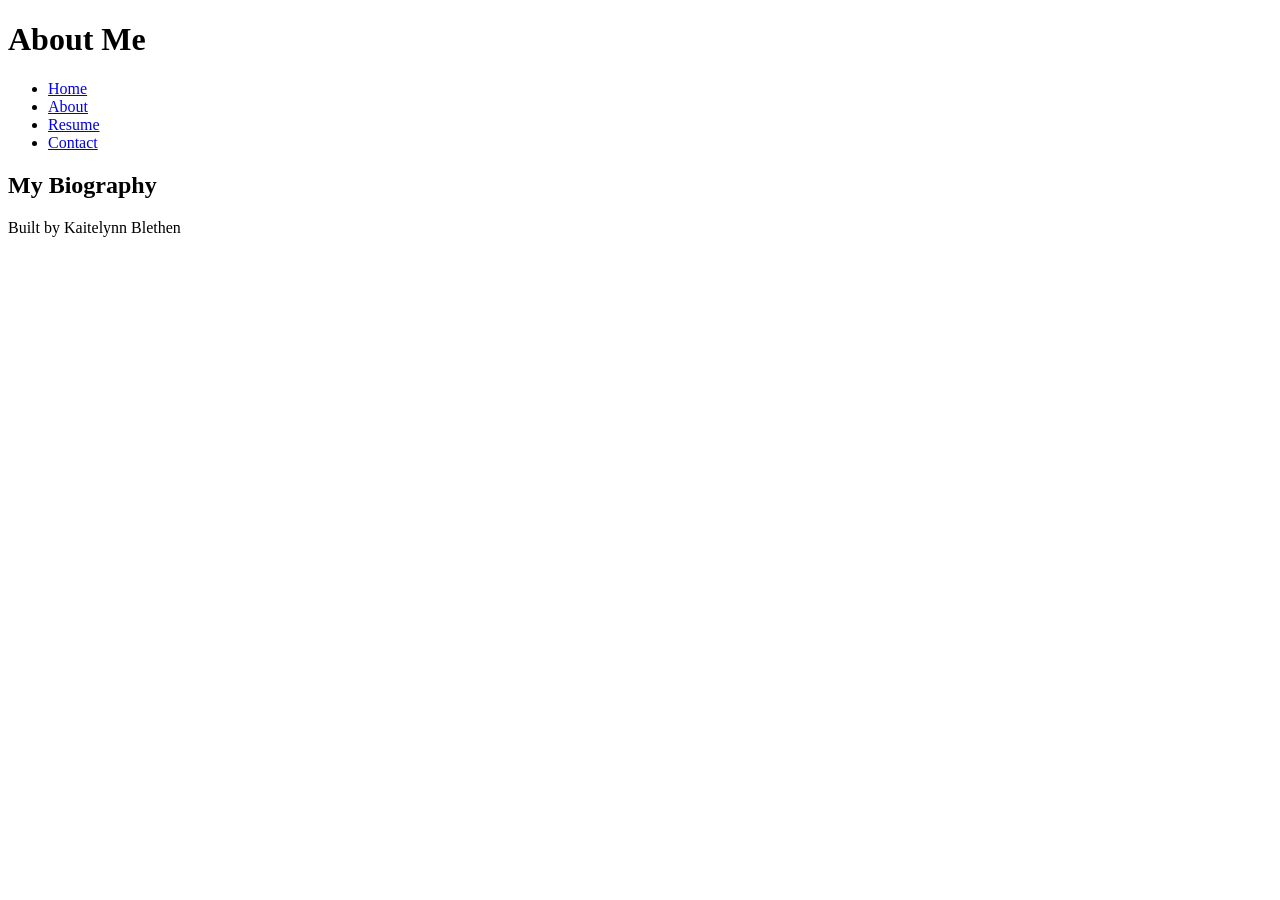
==== about.html @ c65c9bca "HTML Basics All Content Necessary For Code-Along" ====
<!DOCTYPE html>
<html lang="en">
<head>
    <meta charset="UTF-8">
    <meta name="viewport" content="width=device-width, initial-scale=1.0">
    <title>About Me</title>
</head>
<body>
    <header>
        <h1>About Me</h1>
    </header>
     <nav>
        <ul>
            <li><a href="index.html">Home</a></li>
            <li><a href="about.html">About</a></li>
            <li><a href="resume.html">Resume</a></li>
            <li><a href="contact.html">Contact</a></li>
        </ul>
    </nav>
    <main>
        <section>
            <h2>My Biography</h2>
        </section>
    </main>
    <footer>
        <p>Built by Kaitelynn Blethen</p>
    </footer>
</body>
</html>
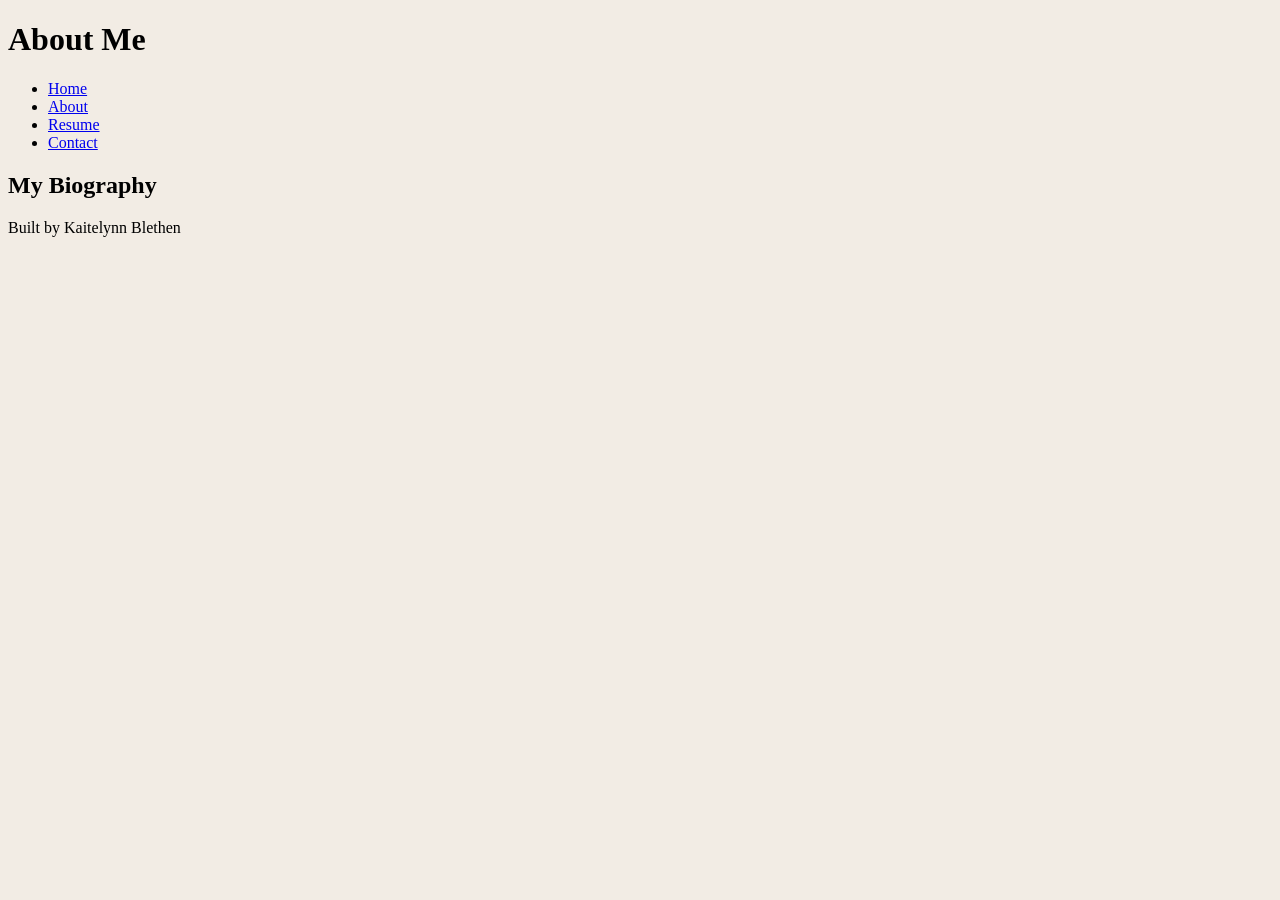
==== commit 62c8e080: "Established README File + corrected CSS link" ====
--- a/about.html
+++ b/about.html
@@ -3,6 +3,7 @@
 <head>
     <meta charset="UTF-8">
     <meta name="viewport" content="width=device-width, initial-scale=1.0">
+    <link rel="stylesheet" href="styles.css">
     <title>About Me</title>
 </head>
 <body>
--- a/styles.css
+++ b/styles.css
@@ -0,0 +1,14 @@
+/* CSS by Kaitelynn Blethen */
+
+/*Color Palette
+primary-color: #8FBFB2;
+secondary-color: #B6BF6F;
+accent-color: #D9C8B4;
+background-color: #F2ECE4;
+text-color: #A67A53;
+*/
+
+/* GLOBAL (base) MOBILE FIRST */
+body {
+    background-color: #F2ECE4;
+}
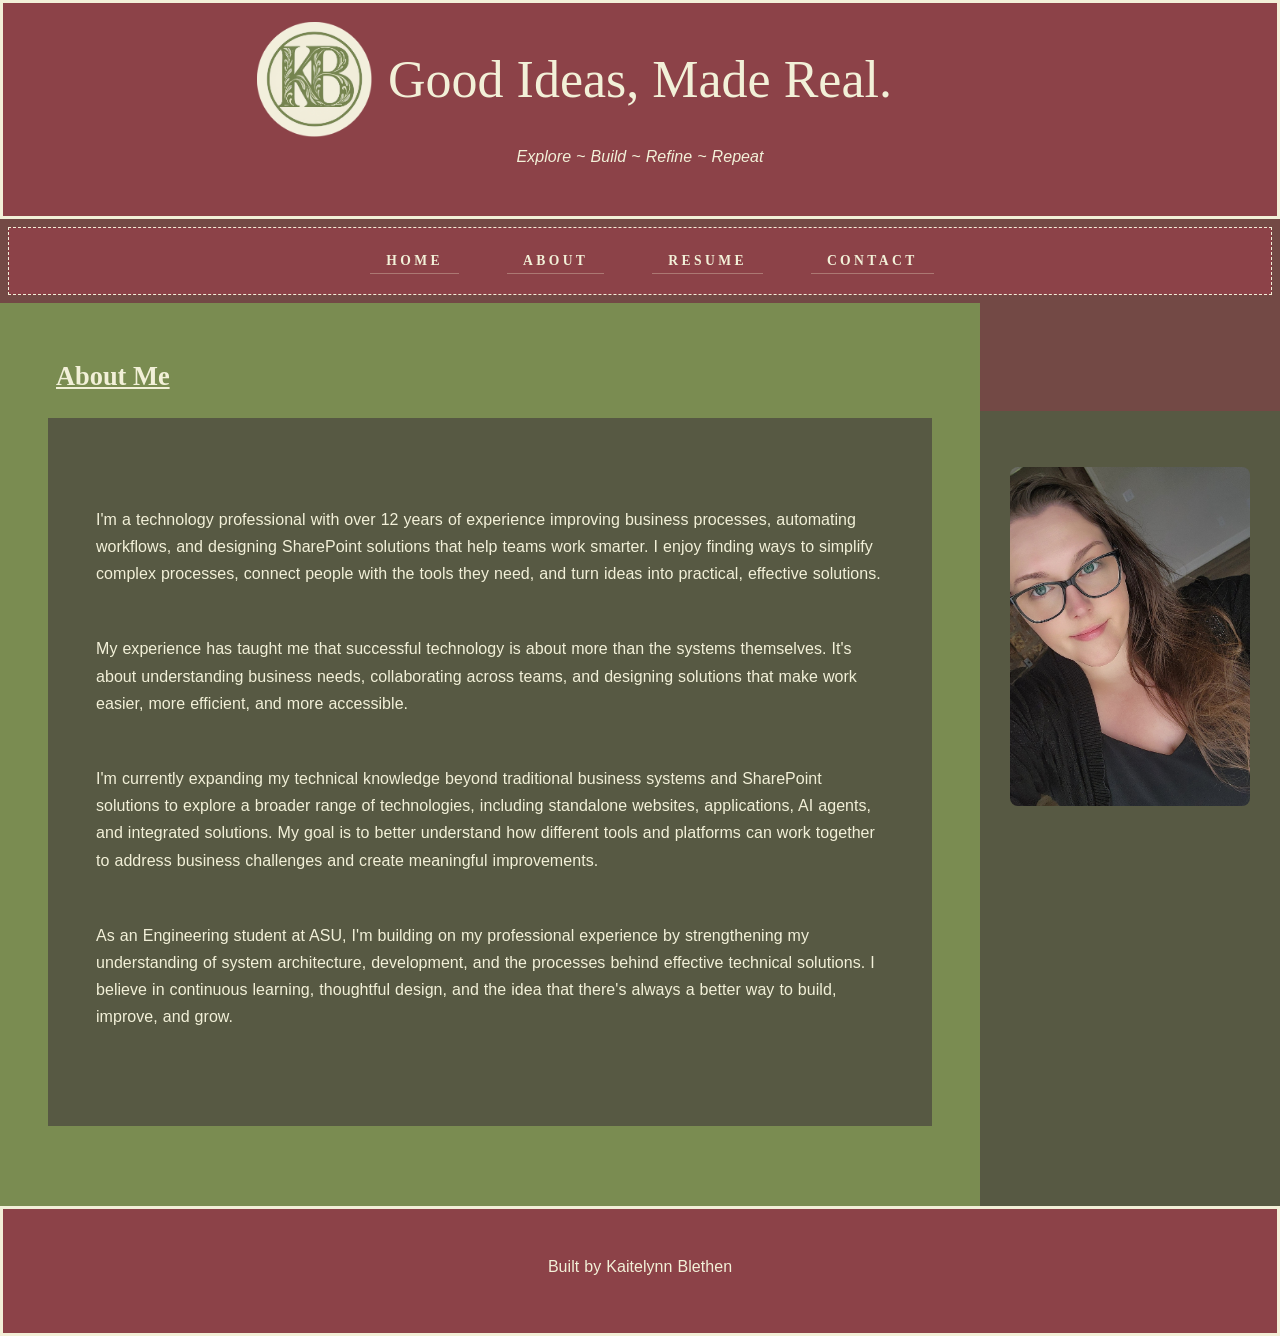
==== commit d888fdcb: "Content Updates & CSS Alignment Added content to Home/About & CSS to accommodate content." ====
--- a/about.html
+++ b/about.html
@@ -7,8 +7,12 @@
     <title>About Me</title>
 </head>
 <body>
-    <header>
-        <h1>About Me</h1>
+    <header class="main-heading">
+        <h1>
+            <img src="images/KB_Seal_Olive.png" alt="'KB' initial seal, in olive color." class="header-logo">
+            <span>Good Ideas, Made Real.</span>
+        </h1>
+        <p>Explore  ~  Build  ~  Refine  ~  Repeat</p>
     </header>
      <nav>
         <ul>
@@ -19,10 +23,17 @@
         </ul>
     </nav>
     <main>
+        <h2><strong>About Me</strong></h2>
         <section>
-            <h2>My Biography</h2>
+            <p>I'm a technology professional with over 12 years of experience improving business processes, automating workflows, and designing SharePoint solutions that help teams work smarter. I enjoy finding ways to simplify complex processes, connect people with the tools they need, and turn ideas into practical, effective solutions.</p>
+            <p>My experience has taught me that successful technology is about more than the systems themselves. It's about understanding business needs, collaborating across teams, and designing solutions that make work easier, more efficient, and more accessible.</p>
+            <p>I'm currently expanding my technical knowledge beyond traditional business systems and SharePoint solutions to explore a broader range of technologies, including standalone websites, applications, AI agents, and integrated solutions. My goal is to better understand how different tools and platforms can work together to address business challenges and create meaningful improvements.</p>
+            <p>As an Engineering student at ASU, I'm building on my professional experience by strengthening my understanding of system architecture, development, and the processes behind effective technical solutions. I believe in continuous learning, thoughtful design, and the idea that there's always a better way to build, improve, and grow.</p>
         </section>
     </main>
+    <aside>
+        <img src="images/Kaits_Portrait.jpg" alt="Picture of Kaitelynn Blethen, wearing glasses." class="about-portrait">
+    </aside>
     <footer>
         <p>Built by Kaitelynn Blethen</p>
     </footer>
--- a/styles.css
+++ b/styles.css
@@ -1,14 +1,384 @@
 /* CSS by Kaitelynn Blethen */
 
-/*Color Palette
-primary-color: #8FBFB2;
-secondary-color: #B6BF6F;
-accent-color: #D9C8B4;
-background-color: #F2ECE4;
-text-color: #A67A53;
+/* ==== COLOR PALETTE ====
+
+    Deep Nova: #3B4B60;
+    Dark Burgundy: #8C4248
+    Military Green: #7A8C51
+    Deep Olive: #575943
+    Light Cream: #F2F0D8
+    Light Burgundy: #734945;
+
 */
 
-/* GLOBAL (base) MOBILE FIRST */
+/* ==== GLOBAL STYLES (MOBILE FIRST) ==== */
+
+
+* {
+    margin: 0;
+    padding: 0;
+    box-sizing: border-box;
+}
+
 body {
-    background-color: #F2ECE4;
+    display: grid;
+    grid-template-columns: 1fr;
+    grid-template-rows: max-content auto 1fr auto;
+    min-height: 100vh;
+    font-family: 'Inter', sans-serif;
+    
+    /* Ensures slender, decorative fonts render sharply across various browsers */
+    -webkit-font-smoothing: antialiased; /* For Chrome, Safari, and other WebKit-based browsers */
+    -moz-osx-font-smoothing: grayscale; /* For Firefox on Mac */
+    
+    background-color: #734945;
+    color:#F2F0D8
+}
+
+
+/* ==== LAYOUT ==== */
+
+header, nav, main, footer {
+    grid-column: 1 / -1;
+}
+
+header, footer {
+    text-align: center;
+    border:3px solid #F2F0D8;
+    width: 100%;
+    background-color: #8C4248;
+}
+
+header {
+    padding: 30px 0;
+    display: flex;
+    flex-direction: column;
+    align-items: center;
+    justify-content: center;
+}
+
+footer {
+    padding: 20px 0;
+}
+
+
+/* ==== Typography ==== */
+
+h1 {
+    font-size: 3.25rem;
+    padding: .25rem 1rem;
+    display: grid;
+    grid-template-columns: 1fr auto 1fr;
+    align-items: center;
+    width: 100%;
+    text-align: center;
+}
+
+h1 .header-logo {
+    grid-column: 1;
+    grid-row: 1;
+    justify-self: end;
+    margin-right: 1rem;
+}
+
+h1 span {
+    text-align: center;
+}
+
+h2 {
+    font-size: 1.65rem;
+    text-decoration: underline;
+    padding: .5rem;
+    margin-bottom: 1rem;
+}
+
+h3 {
+    font-size: 1.25rem;
+    font-style: italic;
+    text-decoration: underline;
+    padding: .5rem;
+    margin-bottom: .75rem;
+}
+
+h1, h2, h3 {
+    font-family: 'Cinzel Decorative', serif;
+    color: #F2F0D8;
+    font-weight: 400;
+    line-height: 1.3;
+}
+
+header p {
+    font-style: italic;
+    line-height: 1.5;
+    letter-spacing: 0.05px;
+    word-spacing: 0.5px;
+    padding: .25rem 1rem 1rem;
+    margin-top: 0;
+    margin-bottom: 1rem;
+    color: #F2F0D8;
+    width: 100%;
+    text-align: center;
+}
+
+p {
+    letter-spacing: 0.05px;
+    word-spacing: 0.5px;
+    padding: 1rem;
+    margin-top: 0.5rem;
+    font-size: 1rem;
+    margin-bottom: 1rem;
+}
+
+p, ul {
+    line-height: 1.7;
+    color: #F2F0D8;
+}
+
+aside p {
+    line-height: 1.5;
+    letter-spacing: 0.05px;
+    word-spacing: 0.5px;
+    padding: 1rem;
+    margin-top: 0.5rem;
+    margin-bottom: 1rem;
+    color: #F2F0D8;
+}
+
+
+/* ==== Navigation ==== */
+
+nav {
+    display: flex;
+    justify-content: space-around;
+    background-color: #8C4248;
+    border: 1px dashed #F2F0D8;
+    margin: 0.5rem;
+    padding: 1rem;
+}
+
+nav ul {
+    display: flex;
+    flex-direction: column;
+    gap: 2.5rem;
+    list-style: none;
+    align-items: center;
+    padding-left: 1.5rem;
+}
+
+nav a {
+    display: block;
+    text-decoration: none;
+    font-size: .85rem;
+    font-weight: 800;
+    text-transform: uppercase;
+    letter-spacing: 0.25em;
+    color: #F2F0D8;
+    padding: .075rem 1rem;
+    margin: .25rem;
+    border-bottom: 1px solid rgba(219, 200, 180, 0.4);
+}
+
+nav a:hover {
+    background-color: rgba(219, 200, 180, 0.4);
+}
+
+
+/* ==== Main Content ==== */
+
+.main-heading {
+    display: flex;
+    align-items: center;
+    justify-content: center;
+    width: 100%;
+    padding: 15px 0;
+}
+
+main {
+    padding: 3rem;
+    background-color: #7A8C51;
+}
+
+main ul {
+    margin-bottom: 1rem;
+    padding-left: 1.5rem;
+    display: flex;
+    flex-direction: column;
+    gap: 0.5rem;
+}
+
+main li {
+    margin-bottom: 0.5rem;
+}
+
+img {
+    width: 100%;
+    aspect-ratio: 16 / 9;
+    object-fit: cover;
+    border-radius: 8px;
+}
+
+
+/* ==== Content Sections ==== */
+
+section {
+    padding: 4rem 2rem;
+    max-width: none;
+    margin-bottom: 2rem;
+    background-color: #575943;
+}
+
+.card-row {
+    display: flex;
+    flex-wrap: wrap;
+    gap: 1rem;
+    background-color: #575943;
+    padding: 1rem;
+}
+
+.card-row > section {
+    flex: 1 1 300px;
+    width: 30%;
+    padding: 1rem;
+}
+
+aside {
+    display: flex;
+    flex-direction: column;
+    background-color: #575943;
+    padding: 1rem;
+}
+
+
+/* ==== Links ==== */
+
+a {
+    display: block;
+    background-color:#8C4248;
+    font-family: 'Pinyon Script', cursive;
+    font-size: 1.8rem;
+    color: #D9C8B4;
+    text-decoration: none;
+    border-bottom: 1px dashed #D9C8B4;
+    transition: all 0.3s ease-in-out;
+    padding: 1rem 2rem;
+    text-align: center;
+}
+
+a:hover {
+    color: #8C4248;
+    border-bottom: 1px solid #8C4248;
+    background-color: rgba(217, 200, 180, 0.2);
+}
+
+
+/* ==== Images ==== */
+
+.header-logo {
+    width: auto !important;
+    aspect-ratio: 1 / 1 !important;
+    object-fit: contain !important;
+    border-radius: 0 !important;
+    height: 115px;
+    display: block;
+    flex-shrink: 0;
+}
+
+/* ==== HOME PAGE ABOUT CARD ==== */
+
+.about-card {
+    background-color: #575943;
+    border: 1px solid #F2F0D8;
+    border-radius: 8px;
+    padding: 1.5rem;
+    margin-bottom: 1.5rem;
+    text-align: center;
+}
+
+.about-card h2 {
+    font-size: 1.4rem;
+    margin-bottom: 0.75rem;
+}
+
+.about-card p {
+    padding: 0;
+    margin: 0 0 1.25rem;
+    line-height: 1.7;
+    text-align: left;
+}
+
+.about-card .about-button {
+    display: inline-block;
+    width: auto;
+    background-color: #8C4248;
+    color: #F2F0D8;
+    font-family: 'Inter', sans-serif;
+    font-size: 0.9rem;
+    font-weight: 600;
+    text-transform: uppercase;
+    letter-spacing: 0.08em;
+    padding: 0.75rem 1.25rem;
+    margin: 0;
+    border: 1px solid #F2F0D8;
+    border-radius: 4px;
+    text-align: center;
+    text-decoration: none;
+    transition: background-color 0.2s ease;
+}
+
+.about-card .about-button:hover {
+    background-color: #734945;
+    color: #F2F0D8;
+}
+
+/* ==== ASIDE PORTRAIT ==== */
+
+.about-portrait {
+    display: block;
+    width: 100%;
+    max-width: 240px;
+    height: auto;
+    aspect-ratio: auto;
+    object-fit: contain;
+    object-position: center;
+    border-radius: 8px;
+    margin: 2.5rem auto 1.5rem;
+}
+
+/* ==== RESPONSIVE STYLES ==== */
+
+@media screen and (min-width: 600px) {
+    nav ul {
+        flex-direction: row;
+        justify-content: space-evenly;
+    }
+}
+
+@media screen and (min-width: 800px) {  
+    body {
+        grid-template-columns: 1fr 300px;
+    }
+    main {
+        grid-column: 1;
+    }
+    aside {
+        grid-column: 2;
+        margin-top: 6.75rem;
+    }
+}
+
+@media screen and (max-width: 599px) {
+    h1 {
+        display: flex;
+        flex-direction: column;
+        gap: 1.25rem;
+    }
+
+    h1 .header-logo {
+        margin-right: 0;
+        justify-self: auto;
+    }
+
+    h1 span {
+        text-align: center;
+    }
 }
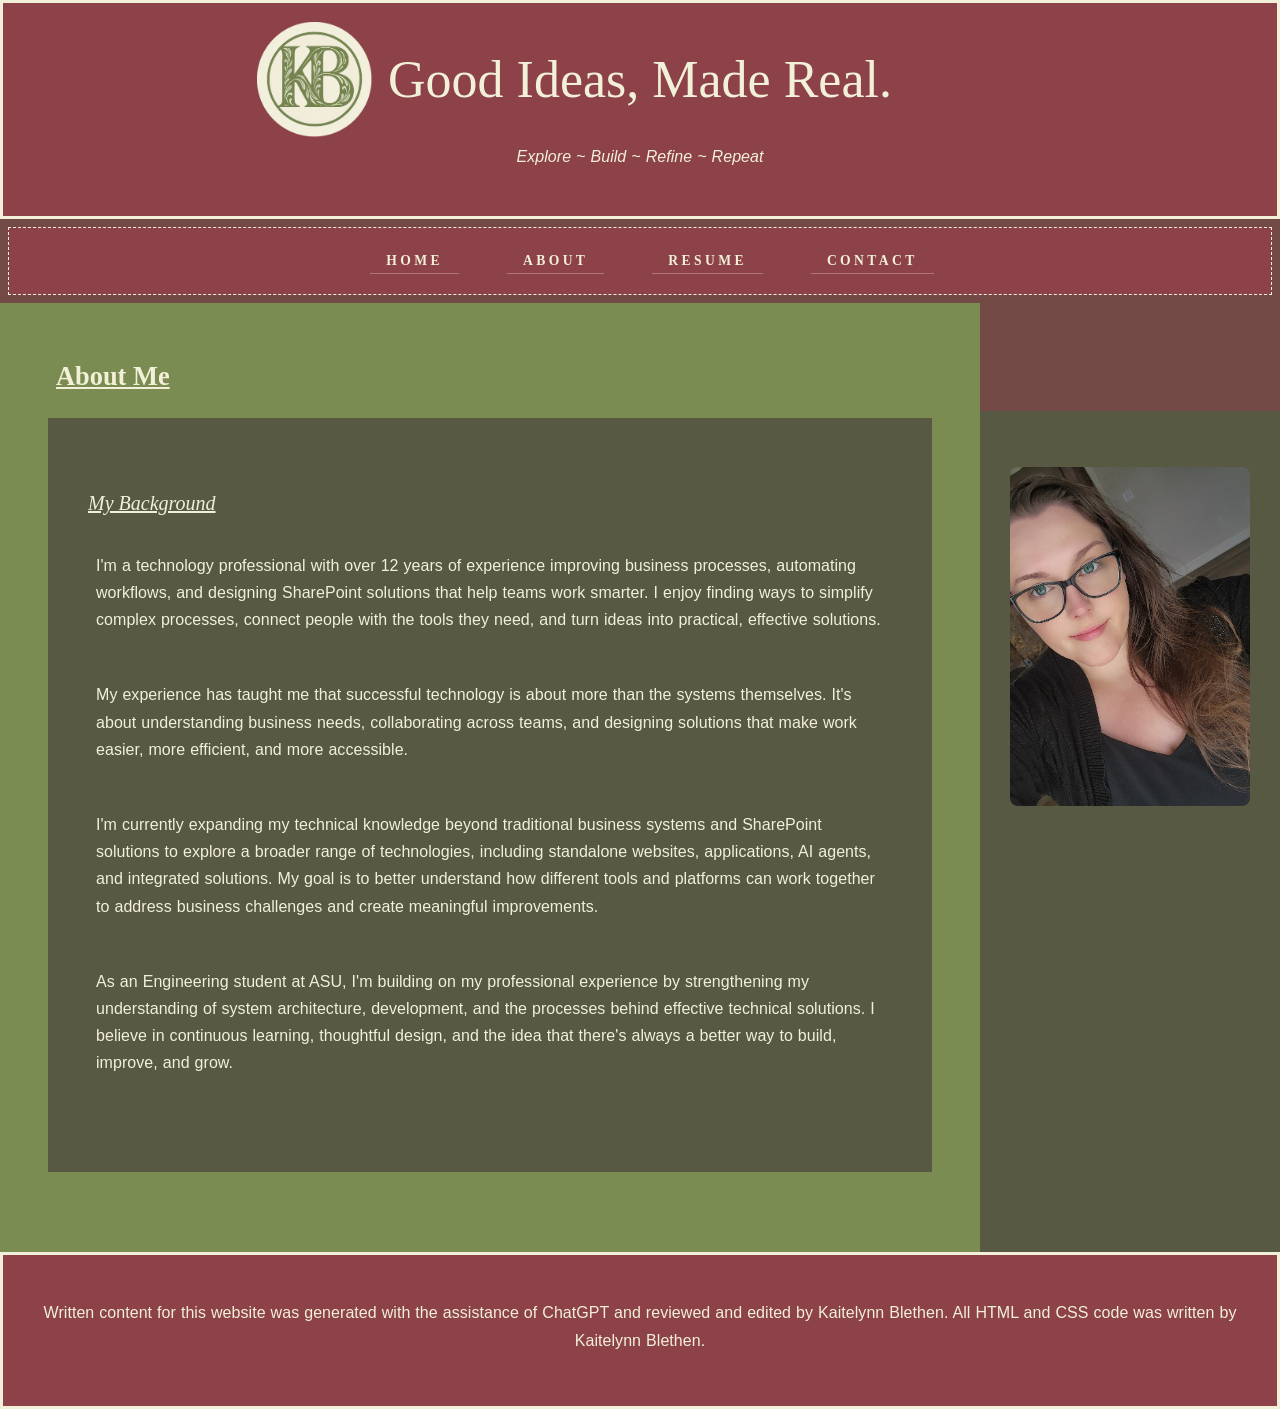
==== commit ea09db81: "Added HTML Content & CSS for Resume/Contact Card +Cleaned up CSS" ====
--- a/about.html
+++ b/about.html
@@ -25,17 +25,39 @@
     <main>
         <h2><strong>About Me</strong></h2>
         <section>
-            <p>I'm a technology professional with over 12 years of experience improving business processes, automating workflows, and designing SharePoint solutions that help teams work smarter. I enjoy finding ways to simplify complex processes, connect people with the tools they need, and turn ideas into practical, effective solutions.</p>
-            <p>My experience has taught me that successful technology is about more than the systems themselves. It's about understanding business needs, collaborating across teams, and designing solutions that make work easier, more efficient, and more accessible.</p>
-            <p>I'm currently expanding my technical knowledge beyond traditional business systems and SharePoint solutions to explore a broader range of technologies, including standalone websites, applications, AI agents, and integrated solutions. My goal is to better understand how different tools and platforms can work together to address business challenges and create meaningful improvements.</p>
-            <p>As an Engineering student at ASU, I'm building on my professional experience by strengthening my understanding of system architecture, development, and the processes behind effective technical solutions. I believe in continuous learning, thoughtful design, and the idea that there's always a better way to build, improve, and grow.</p>
+            <h3>My Background</h3>
+            <p>
+                I'm a technology professional with over 12 years of experience improving business processes, 
+                automating workflows, and designing SharePoint solutions that help teams work smarter. 
+                I enjoy finding ways to simplify complex processes, connect people with the tools they need, 
+                and turn ideas into practical, effective solutions.
+            </p>
+            <p>
+                My experience has taught me that successful technology is about more than the systems themselves. 
+                It's about understanding business needs, collaborating across teams, and designing solutions that 
+                make work easier, more efficient, and more accessible.
+            </p>
+            <p>
+                I'm currently expanding my technical knowledge beyond traditional business systems and SharePoint solutions 
+                to explore a broader range of technologies, including standalone websites, applications, AI agents, and integrated solutions. 
+                My goal is to better understand how different tools and platforms can work together to address business challenges 
+                and create meaningful improvements.
+            </p>
+            <p>
+                As an Engineering student at ASU, I'm building on my professional experience by strengthening my understanding of system architecture, 
+                development, and the processes behind effective technical solutions. I believe in continuous learning, thoughtful design, 
+                and the idea that there's always a better way to build, improve, and grow.
+            </p>
         </section>
     </main>
     <aside>
         <img src="images/Kaits_Portrait.jpg" alt="Picture of Kaitelynn Blethen, wearing glasses." class="about-portrait">
     </aside>
     <footer>
-        <p>Built by Kaitelynn Blethen</p>
+        <p>
+            Written content for this website was generated with the assistance of ChatGPT and reviewed 
+            and edited by Kaitelynn Blethen. All HTML and CSS code was written by Kaitelynn Blethen.
+        </p>
     </footer>
 </body>
 </html>
--- a/styles.css
+++ b/styles.css
@@ -11,8 +11,8 @@
 
 */
 
+
 /* ==== GLOBAL STYLES (MOBILE FIRST) ==== */
-
 
 * {
     margin: 0;
@@ -36,7 +36,7 @@
 }
 
 
-/* ==== LAYOUT ==== */
+/* ==== PAGE LAYOUT ==== */
 
 header, nav, main, footer {
     grid-column: 1 / -1;
@@ -61,8 +61,20 @@
     padding: 20px 0;
 }
 
-
-/* ==== Typography ==== */
+main {
+    padding: 3rem;
+    background-color: #7A8C51;
+}
+
+aside {
+    display: flex;
+    flex-direction: column;
+    background-color: #575943;
+    padding: 1rem;
+}
+
+
+/* ==== TYPOGRAPHY ==== */
 
 h1 {
     font-size: 3.25rem;
@@ -74,13 +86,6 @@
     text-align: center;
 }
 
-h1 .header-logo {
-    grid-column: 1;
-    grid-row: 1;
-    justify-self: end;
-    margin-right: 1rem;
-}
-
 h1 span {
     text-align: center;
 }
@@ -105,6 +110,20 @@
     color: #F2F0D8;
     font-weight: 400;
     line-height: 1.3;
+}
+
+p {
+    letter-spacing: 0.05px;
+    word-spacing: 0.5px;
+    padding: 1rem;
+    margin-top: 0.5rem;
+    font-size: 1rem;
+    margin-bottom: 1rem;
+}
+
+p, ul {
+    line-height: 1.7;
+    color: #F2F0D8;
 }
 
 header p {
@@ -120,20 +139,6 @@
     text-align: center;
 }
 
-p {
-    letter-spacing: 0.05px;
-    word-spacing: 0.5px;
-    padding: 1rem;
-    margin-top: 0.5rem;
-    font-size: 1rem;
-    margin-bottom: 1rem;
-}
-
-p, ul {
-    line-height: 1.7;
-    color: #F2F0D8;
-}
-
 aside p {
     line-height: 1.5;
     letter-spacing: 0.05px;
@@ -145,7 +150,7 @@
 }
 
 
-/* ==== Navigation ==== */
+/* ==== NAVIGATION ==== */
 
 nav {
     display: flex;
@@ -183,7 +188,7 @@
 }
 
 
-/* ==== Main Content ==== */
+/* ==== MAIN CONTENT ==== */
 
 .main-heading {
     display: flex;
@@ -193,11 +198,6 @@
     padding: 15px 0;
 }
 
-main {
-    padding: 3rem;
-    background-color: #7A8C51;
-}
-
 main ul {
     margin-bottom: 1rem;
     padding-left: 1.5rem;
@@ -210,19 +210,11 @@
     margin-bottom: 0.5rem;
 }
 
-img {
-    width: 100%;
-    aspect-ratio: 16 / 9;
-    object-fit: cover;
-    border-radius: 8px;
-}
-
-
-/* ==== Content Sections ==== */
+
+/* ==== CONTENT SECTIONS & CARD LAYOUT ==== */
 
 section {
     padding: 4rem 2rem;
-    max-width: none;
     margin-bottom: 2rem;
     background-color: #575943;
 }
@@ -237,19 +229,17 @@
 
 .card-row > section {
     flex: 1 1 300px;
-    width: 30%;
-    padding: 1rem;
-}
-
-aside {
-    display: flex;
-    flex-direction: column;
-    background-color: #575943;
-    padding: 1rem;
-}
-
-
-/* ==== Links ==== */
+    padding: 1rem;
+}
+
+main > .card-row > section {
+    border: 2px solid #F2F0D8;
+    border-radius: 8px;
+    margin-bottom: 1rem;
+}
+
+
+/* ==== GENERAL LINKS ==== */
 
 a {
     display: block;
@@ -271,7 +261,13 @@
 }
 
 
-/* ==== Images ==== */
+/* ==== IMAGES ==== */
+
+img {
+    width: 100%;
+    object-fit: cover;
+    border-radius: 8px;
+}
 
 .header-logo {
     width: auto !important;
@@ -283,7 +279,26 @@
     flex-shrink: 0;
 }
 
-/* ==== HOME PAGE ABOUT CARD ==== */
+h1 .header-logo {
+    grid-column: 1;
+    grid-row: 1;
+    justify-self: end;
+    margin-right: 1rem;
+}
+
+.about-portrait {
+    display: block;
+    width: 100%;
+    max-width: 240px;
+    height: auto;
+    object-fit: contain;
+    object-position: center;
+    border-radius: 8px;
+    margin: 2.5rem auto 1.5rem;
+}
+
+
+/* ==== HOME PAGE: ABOUT CARD ==== */
 
 .about-card {
     background-color: #575943;
@@ -330,19 +345,66 @@
     color: #F2F0D8;
 }
 
-/* ==== ASIDE PORTRAIT ==== */
-
-.about-portrait {
-    display: block;
-    width: 100%;
-    max-width: 240px;
-    height: auto;
-    aspect-ratio: auto;
-    object-fit: contain;
-    object-position: center;
+
+/* ==== CONTACT PAGE ==== */
+
+.contact-card {
+    width: 100%;
+    min-height: 400px;
+    margin: 0 auto 2rem;
+    padding: 3rem 2rem;
+    background-color: #575943;
+    border: 1px solid #F2F0D8;
     border-radius: 8px;
-    margin: 2.5rem auto 1.5rem;
-}
+    text-align: center;
+    display: flex;
+    flex-direction: column;
+    justify-content: center;
+    align-items: center;
+}
+
+.contact-card h2 {
+    font-size: 2rem;
+    margin-bottom: 1.5rem;
+}
+
+.contact-card p {
+    max-width: 650px;
+    padding: 0;
+    margin: 0 auto 2rem;
+    line-height: 1.9;
+}
+
+.contact-links {
+    display: flex;
+    justify-content: center;
+    flex-wrap: wrap;
+    gap: 1.25rem;
+    margin-top: 1rem;
+}
+
+.contact-button {
+    display: inline-block;
+    width: auto;
+    padding: 0.75rem 1.25rem;
+    margin: 0;
+    background-color: #8C4248;
+    color: #F2F0D8;
+    border: 1px solid #F2F0D8;
+    border-radius: 4px;
+    font-family: 'Inter', sans-serif;
+    font-size: 0.9rem;
+    font-weight: 600;
+    text-decoration: none;
+    letter-spacing: 0.05em;
+    transition: background-color 0.2s ease;
+}
+
+.contact-button:hover {
+    background-color: #734945;
+    color: #F2F0D8;
+}
+
 
 /* ==== RESPONSIVE STYLES ==== */
 
@@ -381,4 +443,11 @@
     h1 span {
         text-align: center;
     }
+}
+
+@media screen and (max-width: 480px) {
+    .contact-links {
+        flex-direction: column;
+        align-items: center;
+    }
 }
